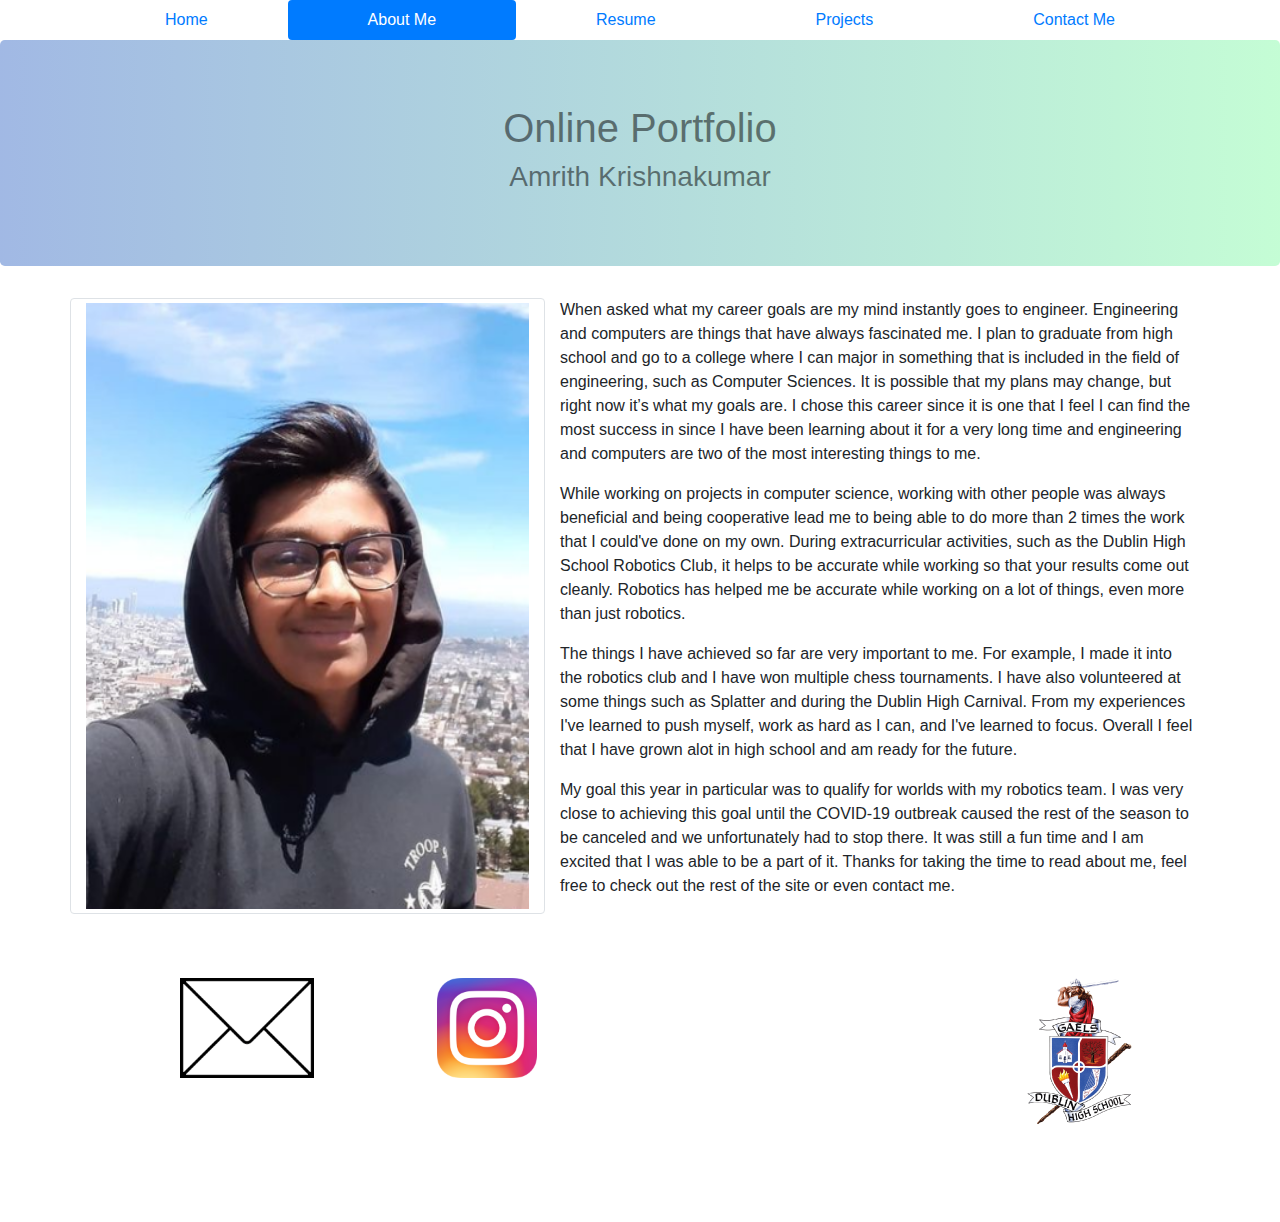
==== Krishnakumar_AboutMe.html @ 7757121a "Fixed Instagram link and Added new project" ====
<!DOCTYPE html>
<html>
  <head>
    <meta charset="utf-8">
    <title>About Me</title>
    <link href="Bootstrap_4.3.1/css/bootstrap.css" rel="stylesheet" type="text/css" />
  </head>
  <body>

    <!--Code for nav bar below-->

<div class="container">
  <nav class="nav nav-pills nav-fill">
    <a class="nav-item nav-link" href="index.html">Home</a>
    <a class="nav-item nav-link active" href="Krishnakumar_AboutMe.html">About Me</a>
    <a class="nav-item nav-link" href="Krishnakumar_Resume.html">Resume</a>
    <a class="nav-item nav-link" href="Krishnakumar_Projects.html">Projects</a>
    <a class="nav-item nav-link" href="Krishnakumar_ContactMe.html">Contact Me</a>
  </nav>
</div>
<section class="main">
  <div class="jumbotron text-center">
    <h1 class="text-black-50">Online Portfolio</h1>
    <h3 class="text-black-50">Amrith Krishnakumar</h3>
  </div>
</section>
<div class="container">
  <div class="main row">
    <img class="col-sm-5 img-thumbnail" src="Images/me.png">
    <div class="container col-sm-7">
      <p>When asked what my career goals are my mind instantly goes to engineer. Engineering and computers are things that have always fascinated me. I plan to graduate from high school and go to a college where I can major in something that is included in the field of engineering, such as Computer Sciences. It is possible that my plans may change, but right now it’s what my goals are. I chose this career since it is one that I feel I can find the most success in since I have been learning about it for a very long time and engineering and computers are two of the most interesting things to me.</p>
      <p>While working on projects in computer science, working with other people was always beneficial and being cooperative lead me to being able to do more than 2 times the work that I could've done on my own. During extracurricular activities, such as the Dublin High School Robotics Club, it helps to be accurate while working so that your results come out cleanly. Robotics has helped me be accurate while working on a lot of things, even more than just robotics.</p>
      <p>The things I have achieved so far are very important to me. For example, I made it into the robotics club and I have won multiple chess tournaments. I have also volunteered at some things such as Splatter and during the Dublin High Carnival. From my experiences I've learned to push myself, work as hard as I can, and I've learned to focus. Overall I feel that I have grown alot in high school and am ready for the future.</p>
      <p>My goal this year in particular was to qualify for worlds with my robotics team. I was very close to achieving this goal until the COVID-19 outbreak caused the rest of the season to be canceled and we unfortunately had to stop there. It was still a fun time and I am excited that I was able to be a part of it. Thanks for taking the time to read about me, feel free to check out the rest of the site or even contact me.</p>
    </div>
  </div>
</div>
 <footer>
    <div class="jumbotron row">
      <div class="col-3">
        <a href="https://mail.google.com/mail/u/1/#inbox?compose=GTvVlcSGKnJNfHMfRmCRxLnxCcxbfMfLHbFdCkdSPvtSBhNRTwpfrzGhSzdftGJqRXsFlzgBtnnGf" target="_blank">
          <img style="max-height:100px" style="max-width:150px" src="Images/Email.png" class="float-right"/>
        </a>
      </div>
      <div class="col-3">
        <a href="https://www.instagram.com/armrest__/" target="_blank">
          <img style='max-height:100px' style="max-width:100px"     src="Images/Instagram.png" class="offset-4"/>
        </a>
      </div>
      <div class="col-5">
        <a href="https://www.dublin.k12.ca.us/dhs" target="_blank">
          <img src="Images/DHS2.png" class="float-right" stlye='max-width:100px'/>
        </a>
      </div>
    </div>
  </footer>
</body>
</html>
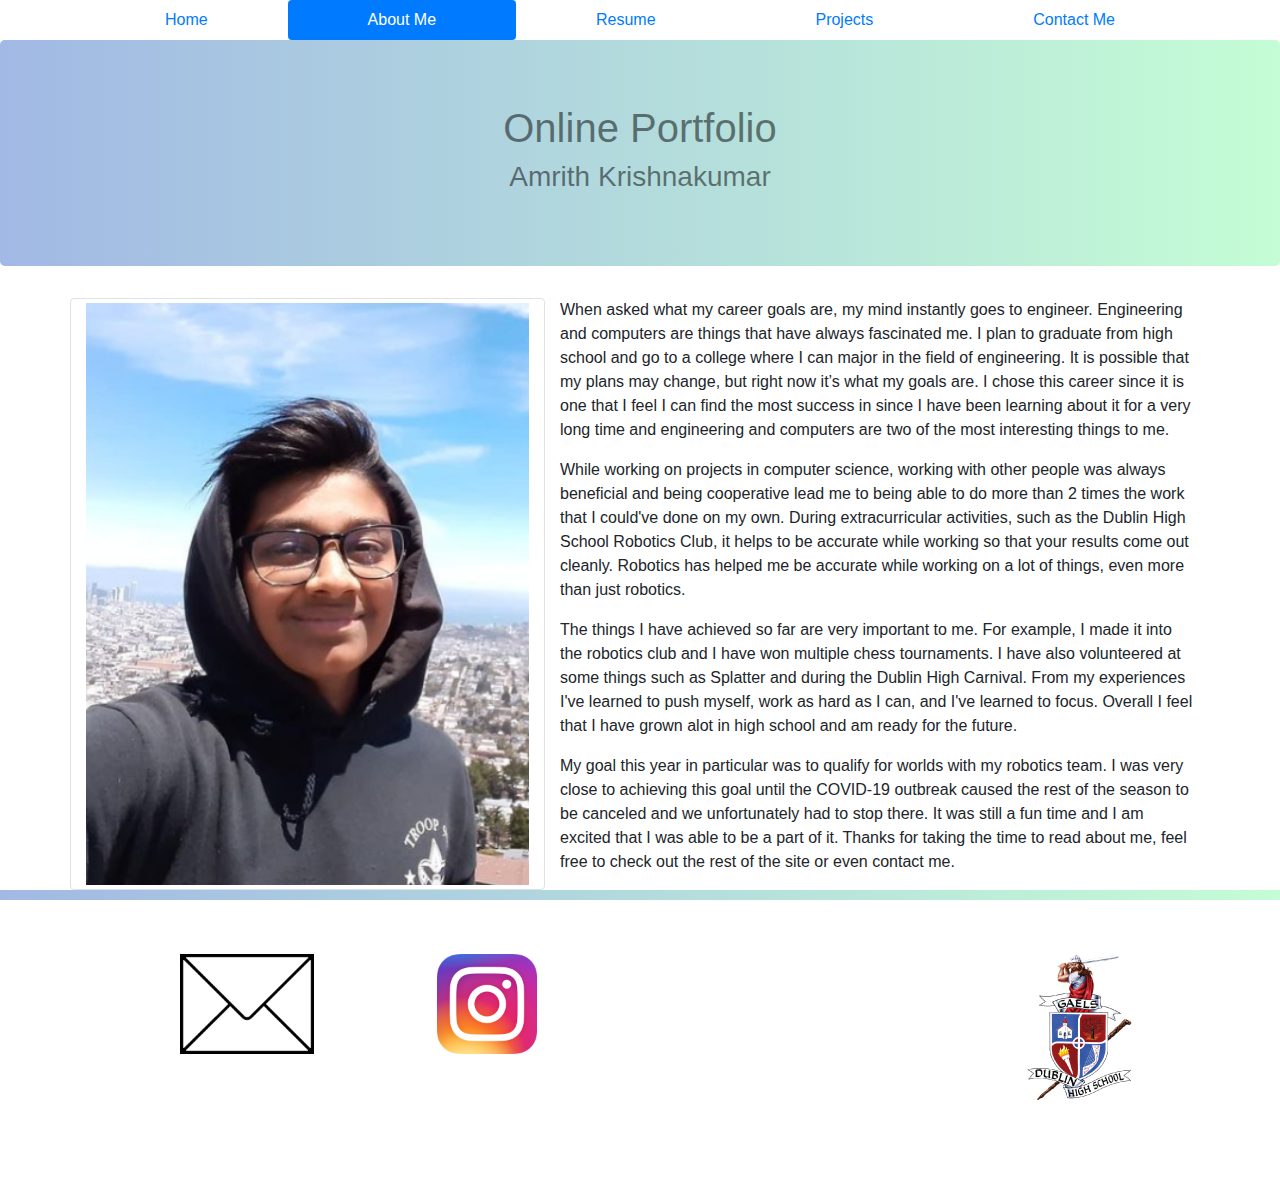
==== commit d3297fee: "Added the Bridge Design Project to the Projects page" ====
--- a/Krishnakumar_AboutMe.html
+++ b/Krishnakumar_AboutMe.html
@@ -28,7 +28,7 @@
   <div class="main row">
     <img class="col-sm-5 img-thumbnail" src="Images/me.png">
     <div class="container col-sm-7">
-      <p>When asked what my career goals are my mind instantly goes to engineer. Engineering and computers are things that have always fascinated me. I plan to graduate from high school and go to a college where I can major in something that is included in the field of engineering, such as Computer Sciences. It is possible that my plans may change, but right now it’s what my goals are. I chose this career since it is one that I feel I can find the most success in since I have been learning about it for a very long time and engineering and computers are two of the most interesting things to me.</p>
+      <p>When asked what my career goals are, my mind instantly goes to engineer. Engineering and computers are things that have always fascinated me. I plan to graduate from high school and go to a college where I can major in the field of engineering. It is possible that my plans may change, but right now it’s what my goals are. I chose this career since it is one that I feel I can find the most success in since I have been learning about it for a very long time and engineering and computers are two of the most interesting things to me.</p>
       <p>While working on projects in computer science, working with other people was always beneficial and being cooperative lead me to being able to do more than 2 times the work that I could've done on my own. During extracurricular activities, such as the Dublin High School Robotics Club, it helps to be accurate while working so that your results come out cleanly. Robotics has helped me be accurate while working on a lot of things, even more than just robotics.</p>
       <p>The things I have achieved so far are very important to me. For example, I made it into the robotics club and I have won multiple chess tournaments. I have also volunteered at some things such as Splatter and during the Dublin High Carnival. From my experiences I've learned to push myself, work as hard as I can, and I've learned to focus. Overall I feel that I have grown alot in high school and am ready for the future.</p>
       <p>My goal this year in particular was to qualify for worlds with my robotics team. I was very close to achieving this goal until the COVID-19 outbreak caused the rest of the season to be canceled and we unfortunately had to stop there. It was still a fun time and I am excited that I was able to be a part of it. Thanks for taking the time to read about me, feel free to check out the rest of the site or even contact me.</p>
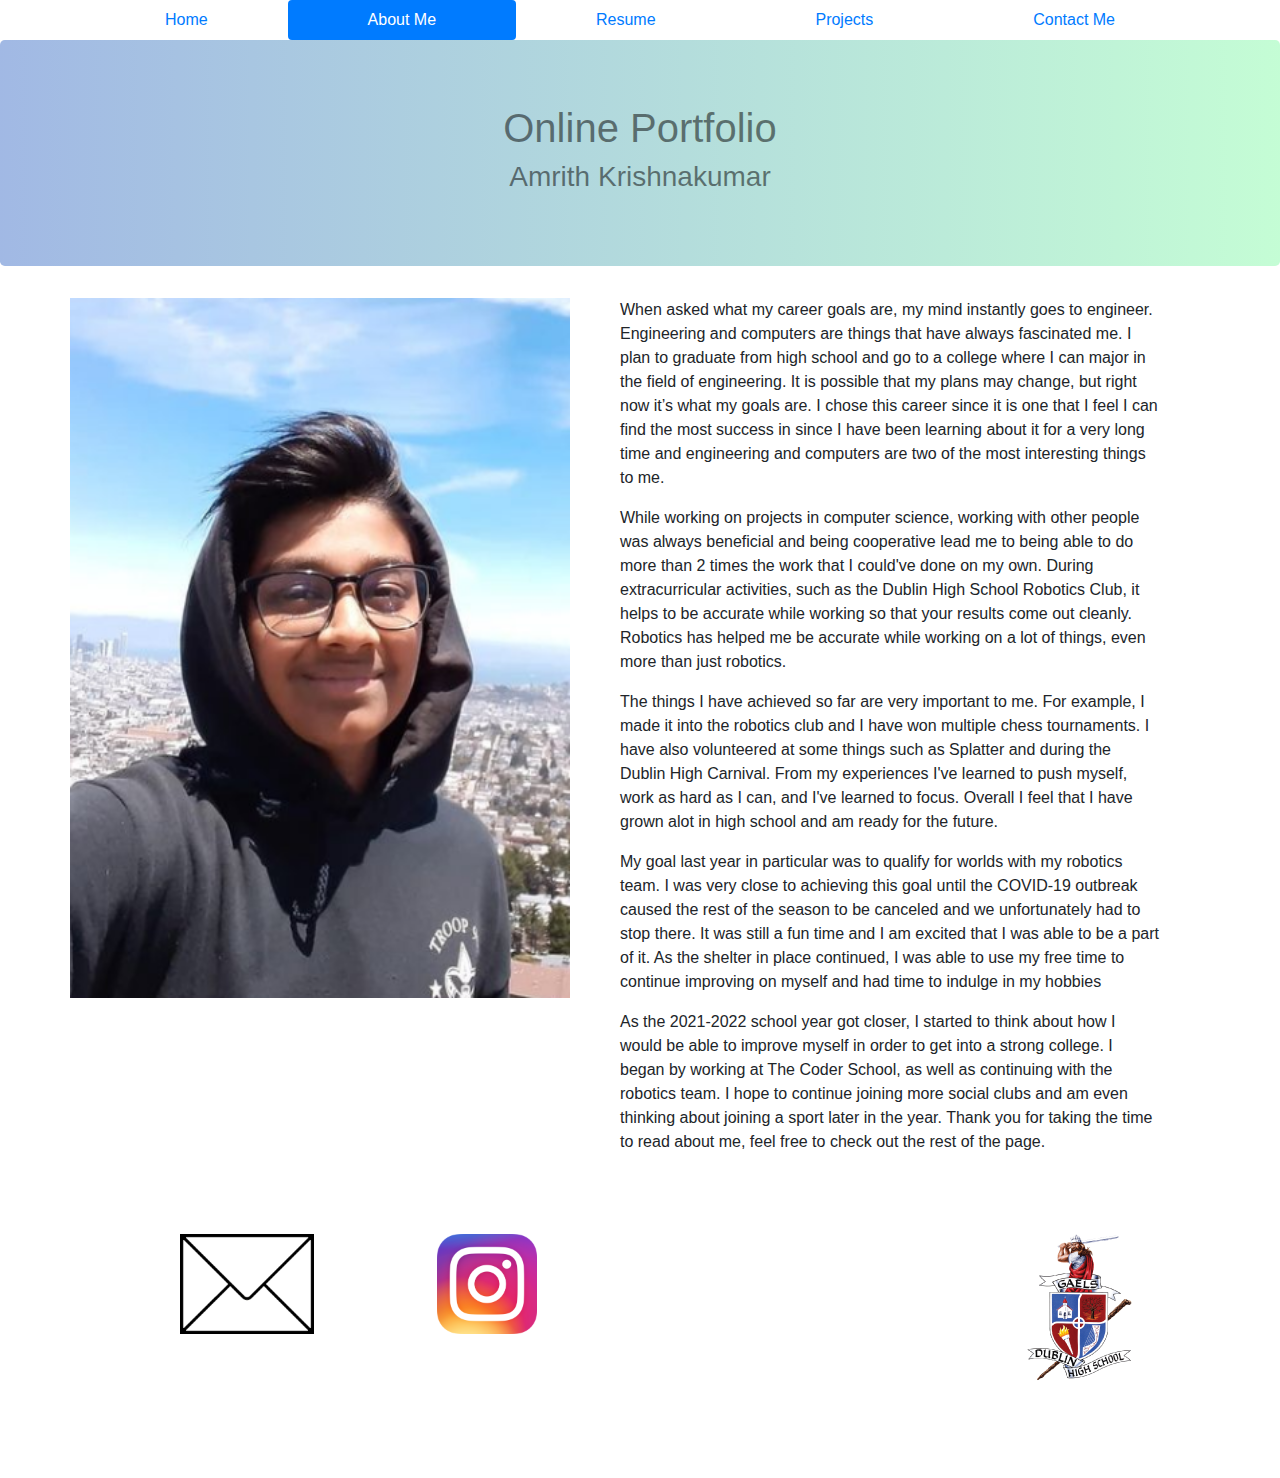
==== commit 918fb3a5: "Adjusted size of picture on about me page and updated the information on the same page" ====
--- a/Krishnakumar_AboutMe.html
+++ b/Krishnakumar_AboutMe.html
@@ -26,12 +26,13 @@
 </section>
 <div class="container">
   <div class="main row">
-    <img class="col-sm-5 img-thumbnail" src="Images/me.png">
-    <div class="container col-sm-7">
+    <img height="700px" width="500px"  src="Images/me.png">
+    <div class="container col-sm-6">
       <p>When asked what my career goals are, my mind instantly goes to engineer. Engineering and computers are things that have always fascinated me. I plan to graduate from high school and go to a college where I can major in the field of engineering. It is possible that my plans may change, but right now it’s what my goals are. I chose this career since it is one that I feel I can find the most success in since I have been learning about it for a very long time and engineering and computers are two of the most interesting things to me.</p>
       <p>While working on projects in computer science, working with other people was always beneficial and being cooperative lead me to being able to do more than 2 times the work that I could've done on my own. During extracurricular activities, such as the Dublin High School Robotics Club, it helps to be accurate while working so that your results come out cleanly. Robotics has helped me be accurate while working on a lot of things, even more than just robotics.</p>
       <p>The things I have achieved so far are very important to me. For example, I made it into the robotics club and I have won multiple chess tournaments. I have also volunteered at some things such as Splatter and during the Dublin High Carnival. From my experiences I've learned to push myself, work as hard as I can, and I've learned to focus. Overall I feel that I have grown alot in high school and am ready for the future.</p>
-      <p>My goal this year in particular was to qualify for worlds with my robotics team. I was very close to achieving this goal until the COVID-19 outbreak caused the rest of the season to be canceled and we unfortunately had to stop there. It was still a fun time and I am excited that I was able to be a part of it. Thanks for taking the time to read about me, feel free to check out the rest of the site or even contact me.</p>
+      <p>My goal last year in particular was to qualify for worlds with my robotics team. I was very close to achieving this goal until the COVID-19 outbreak caused the rest of the season to be canceled and we unfortunately had to stop there. It was still a fun time and I am excited that I was able to be a part of it. As the shelter in place continued, I was able to use my free time to continue improving on myself and had time to indulge in my hobbies</p>
+      <p>As the 2021-2022 school year got closer, I started to think about how I would be able to improve myself in order to get into a strong college. I began by working at The Coder School, as well as continuing with the robotics team. I hope to continue joining more social clubs and am even thinking about joining a sport later in the year. Thank you for taking the time to read about me, feel free to check out the rest of the page.</p>
     </div>
   </div>
 </div>
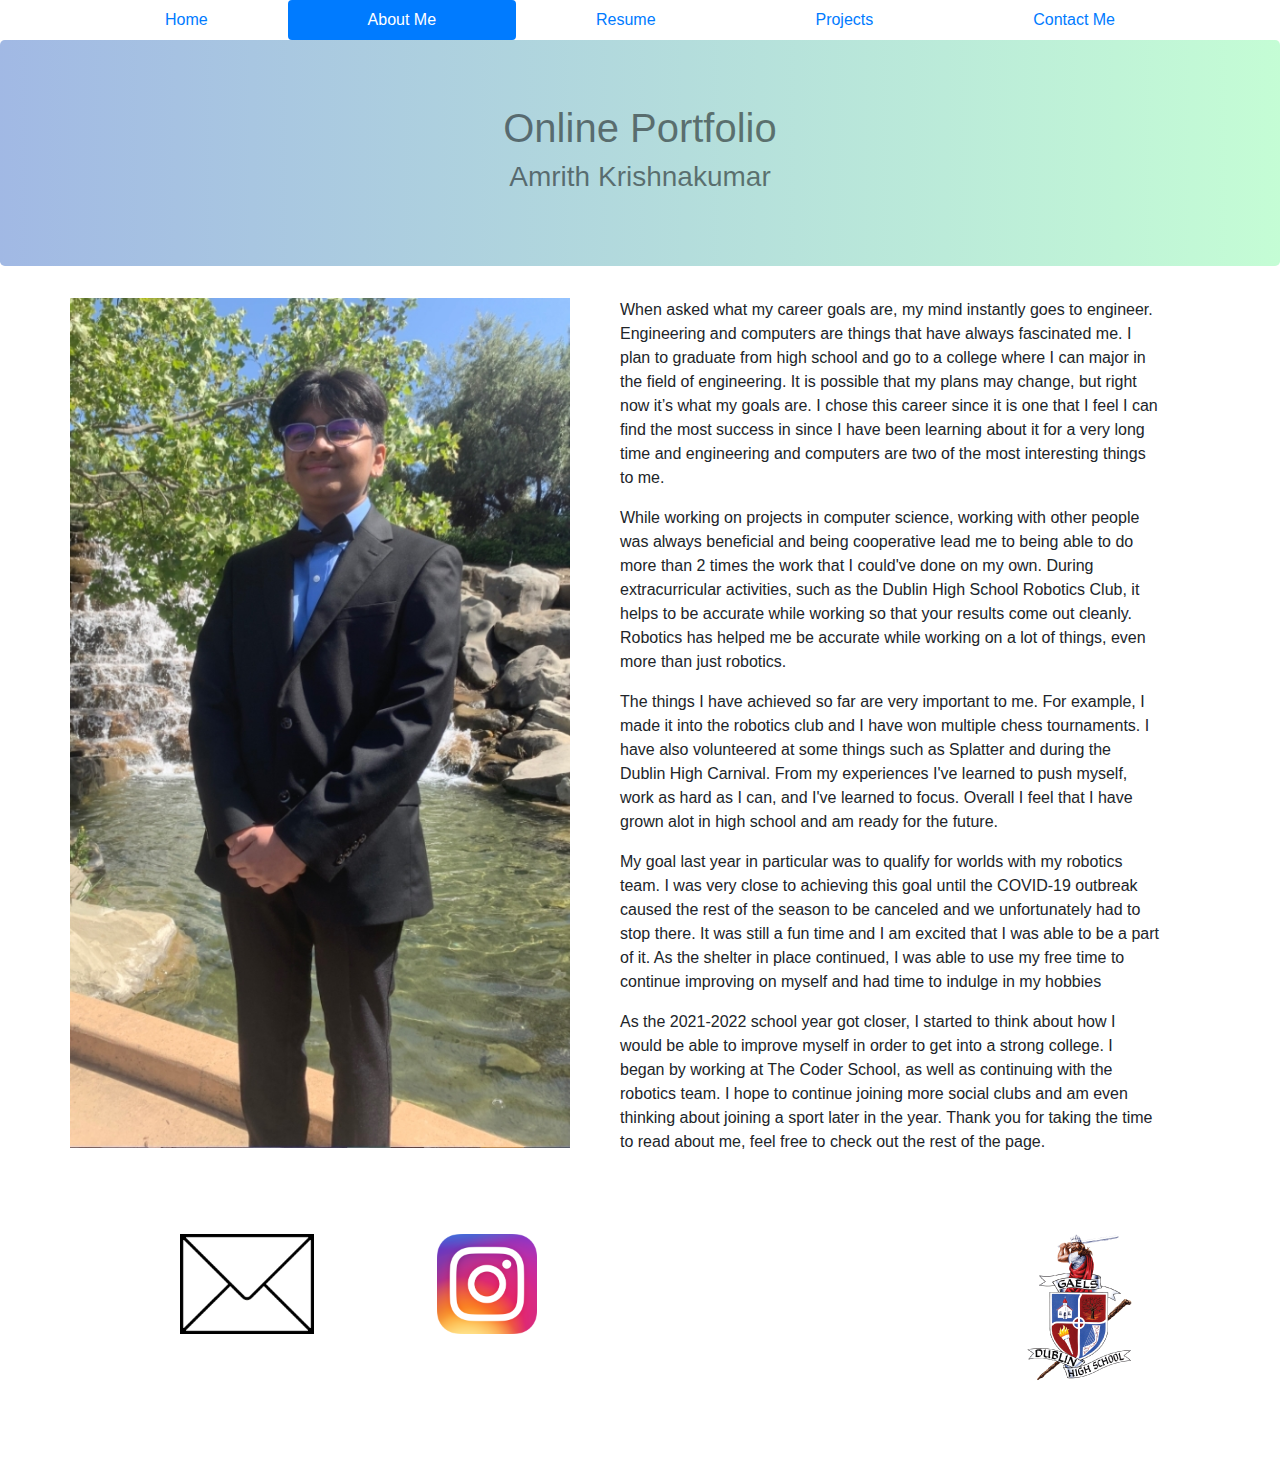
==== commit 18418937: "Updated image scaling and changed image in about me" ====
--- a/Krishnakumar_AboutMe.html
+++ b/Krishnakumar_AboutMe.html
@@ -26,7 +26,7 @@
 </section>
 <div class="container">
   <div class="main row">
-    <img height="700px" width="500px"  src="Images/me.png">
+    <img height="850px" width="500px"  src="Images/me.jpg">
     <div class="container col-sm-6">
       <p>When asked what my career goals are, my mind instantly goes to engineer. Engineering and computers are things that have always fascinated me. I plan to graduate from high school and go to a college where I can major in the field of engineering. It is possible that my plans may change, but right now it’s what my goals are. I chose this career since it is one that I feel I can find the most success in since I have been learning about it for a very long time and engineering and computers are two of the most interesting things to me.</p>
       <p>While working on projects in computer science, working with other people was always beneficial and being cooperative lead me to being able to do more than 2 times the work that I could've done on my own. During extracurricular activities, such as the Dublin High School Robotics Club, it helps to be accurate while working so that your results come out cleanly. Robotics has helped me be accurate while working on a lot of things, even more than just robotics.</p>
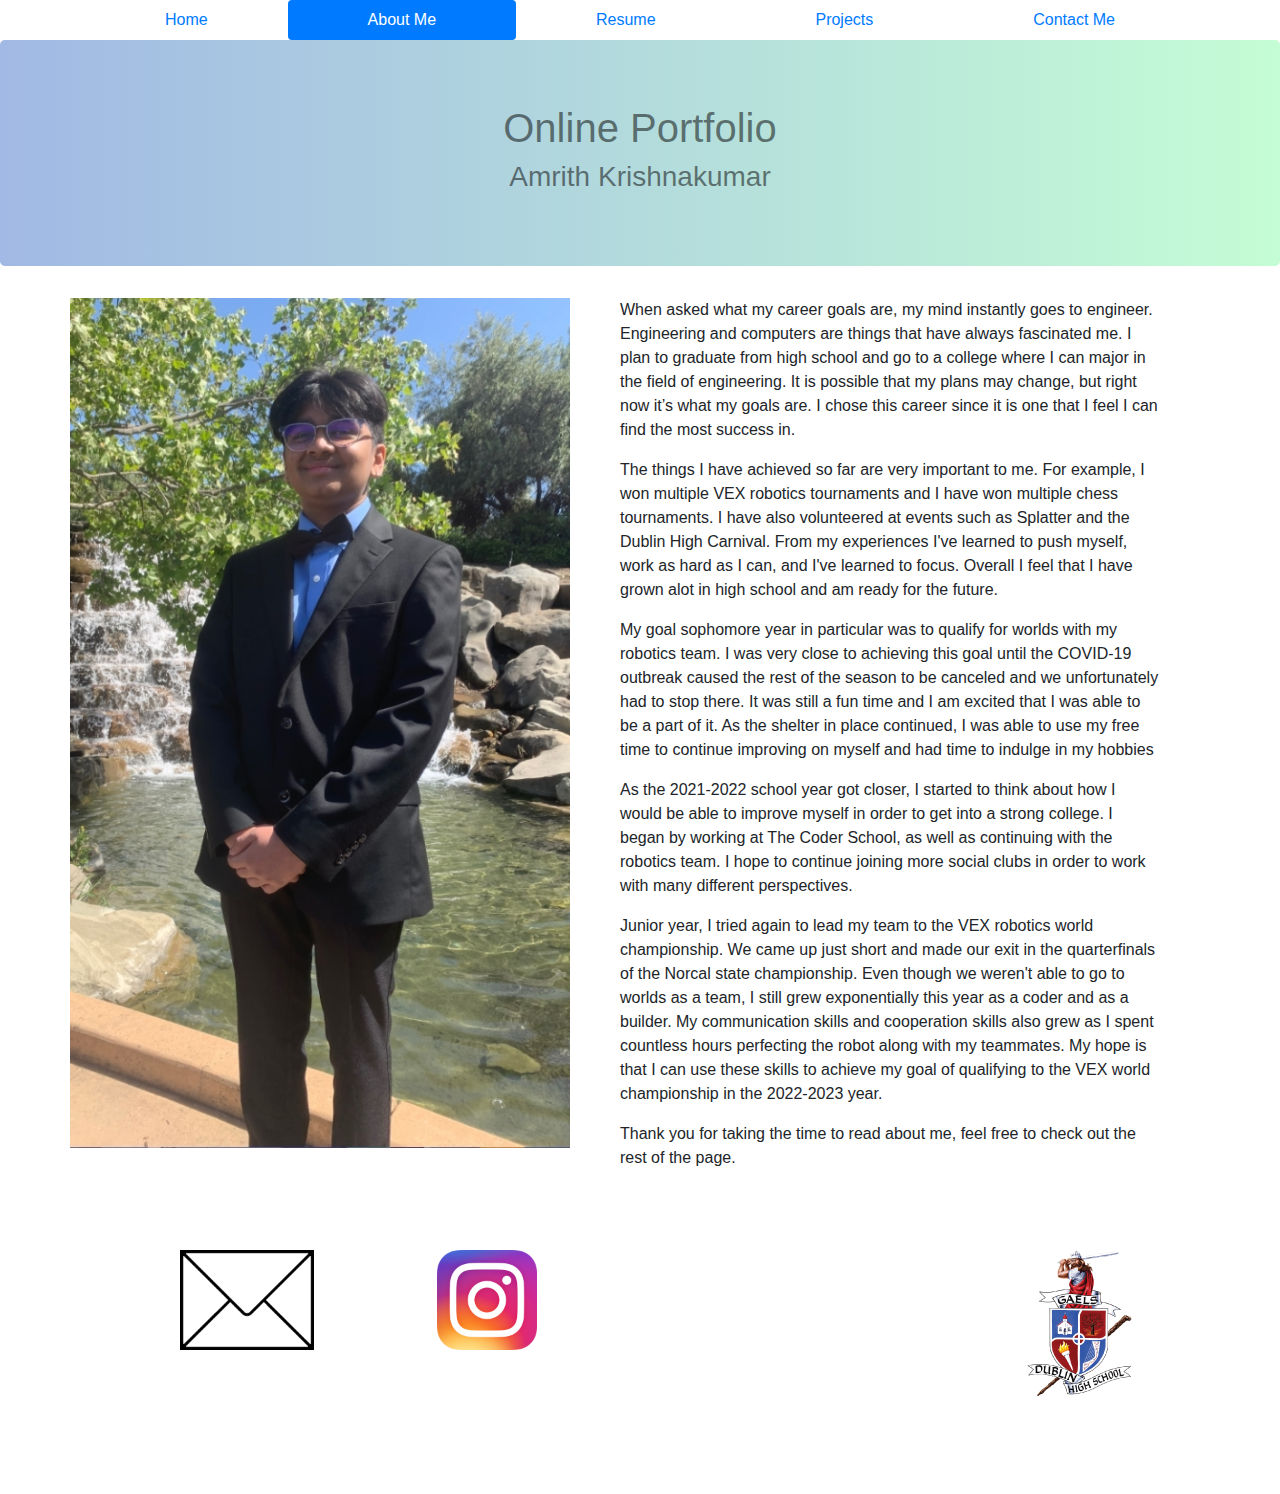
==== commit 93115756: "Updated about me and made small changes" ====
--- a/Krishnakumar_AboutMe.html
+++ b/Krishnakumar_AboutMe.html
@@ -28,11 +28,15 @@
   <div class="main row">
     <img height="850px" width="500px"  src="Images/me.jpg">
     <div class="container col-sm-6">
-      <p>When asked what my career goals are, my mind instantly goes to engineer. Engineering and computers are things that have always fascinated me. I plan to graduate from high school and go to a college where I can major in the field of engineering. It is possible that my plans may change, but right now it’s what my goals are. I chose this career since it is one that I feel I can find the most success in since I have been learning about it for a very long time and engineering and computers are two of the most interesting things to me.</p>
-      <p>While working on projects in computer science, working with other people was always beneficial and being cooperative lead me to being able to do more than 2 times the work that I could've done on my own. During extracurricular activities, such as the Dublin High School Robotics Club, it helps to be accurate while working so that your results come out cleanly. Robotics has helped me be accurate while working on a lot of things, even more than just robotics.</p>
-      <p>The things I have achieved so far are very important to me. For example, I made it into the robotics club and I have won multiple chess tournaments. I have also volunteered at some things such as Splatter and during the Dublin High Carnival. From my experiences I've learned to push myself, work as hard as I can, and I've learned to focus. Overall I feel that I have grown alot in high school and am ready for the future.</p>
-      <p>My goal last year in particular was to qualify for worlds with my robotics team. I was very close to achieving this goal until the COVID-19 outbreak caused the rest of the season to be canceled and we unfortunately had to stop there. It was still a fun time and I am excited that I was able to be a part of it. As the shelter in place continued, I was able to use my free time to continue improving on myself and had time to indulge in my hobbies</p>
-      <p>As the 2021-2022 school year got closer, I started to think about how I would be able to improve myself in order to get into a strong college. I began by working at The Coder School, as well as continuing with the robotics team. I hope to continue joining more social clubs and am even thinking about joining a sport later in the year. Thank you for taking the time to read about me, feel free to check out the rest of the page.</p>
+      <p>When asked what my career goals are, my mind instantly goes to engineer. Engineering and computers are things that have always fascinated me. I plan to graduate from high school and go to a college where I can major in the field of engineering. It is possible that my plans may change, but right now it’s what my goals are. I chose this career since it is one that I feel I can find the most success in.</p>
+      <p>The things I have achieved so far are very important to me. For example, I won multiple VEX robotics tournaments and I have won multiple chess tournaments. I have also volunteered at events such as Splatter and the Dublin High Carnival. From my experiences I've learned to push myself, work as hard as I can, and I've learned to focus. Overall I feel that I have grown alot in high school and am ready for the future.</p>
+      <p>My goal sophomore year in particular was to qualify for worlds with my robotics team. I was very close to achieving this goal until the COVID-19 outbreak caused the rest of the season to be canceled and we unfortunately had to stop there. It was still a fun time and I am excited that I was able to be a part of it. As the shelter in place continued, I was able to use my free time to continue improving on myself and had time to indulge in my hobbies</p>
+        <p>As the 2021-2022 school year got closer, I started to think about how I would be able to improve myself in order to get into a strong college. I began by working at The Coder School, as well as continuing with the robotics team. I hope to continue joining more social clubs in order to work with many different perspectives.
+      </p>
+      <p>
+        Junior year, I tried again to lead my team to the VEX robotics world championship. We came up just short and made our exit in the quarterfinals of the Norcal state championship. Even though we weren't able to go to worlds as a team, I still grew exponentially this year as a coder and as a builder. My communication skills and cooperation skills also grew as I spent countless hours perfecting the robot along with my teammates. My hope is that I can use these skills to achieve my goal of qualifying to the VEX world championship in the 2022-2023 year.
+      </p>
+       <p>Thank you for taking the time to read about me, feel free to check out the rest of the page.</p>
     </div>
   </div>
 </div>
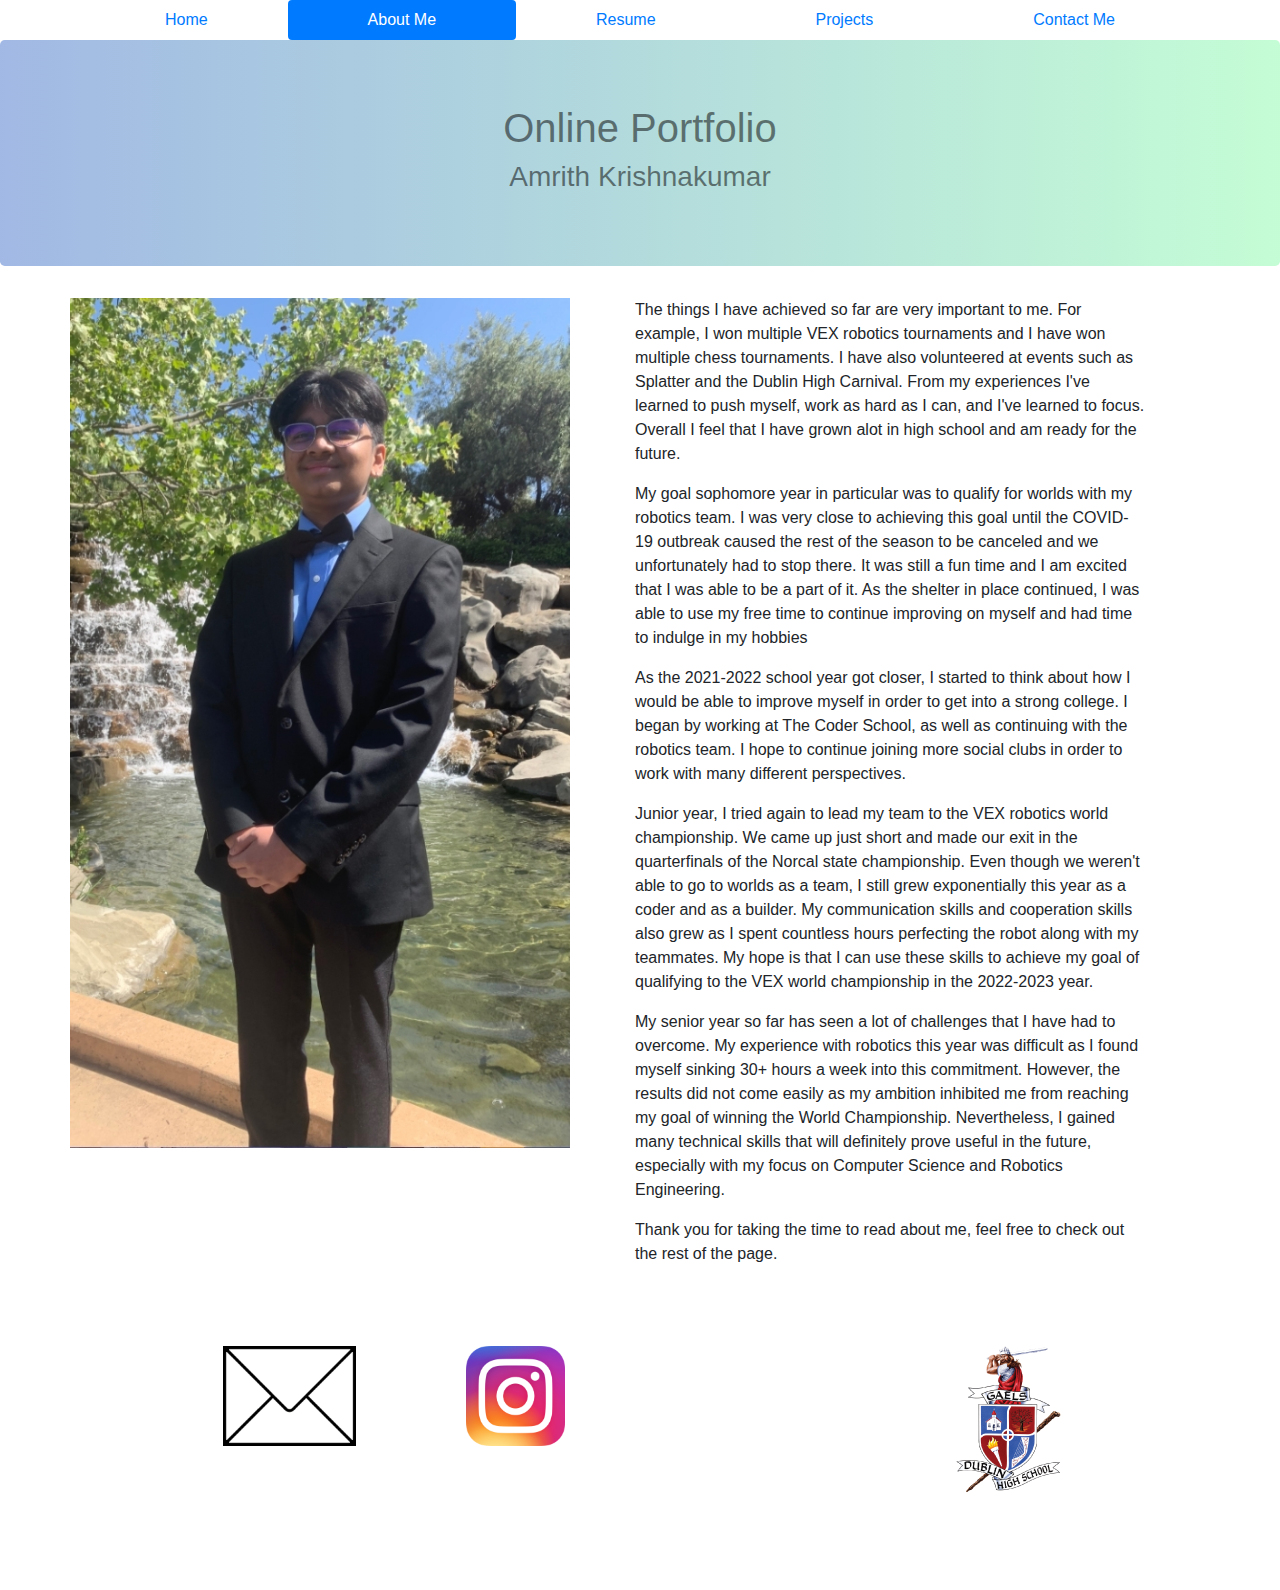
==== commit 1e68f25d: "updated for cybersec" ====
--- a/Krishnakumar_AboutMe.html
+++ b/Krishnakumar_AboutMe.html
@@ -28,13 +28,16 @@
   <div class="main row">
     <img height="850px" width="500px"  src="Images/me.jpg">
     <div class="container col-sm-6">
-      <p>When asked what my career goals are, my mind instantly goes to engineer. Engineering and computers are things that have always fascinated me. I plan to graduate from high school and go to a college where I can major in the field of engineering. It is possible that my plans may change, but right now it’s what my goals are. I chose this career since it is one that I feel I can find the most success in.</p>
+    <div class="container row-sm-6">
       <p>The things I have achieved so far are very important to me. For example, I won multiple VEX robotics tournaments and I have won multiple chess tournaments. I have also volunteered at events such as Splatter and the Dublin High Carnival. From my experiences I've learned to push myself, work as hard as I can, and I've learned to focus. Overall I feel that I have grown alot in high school and am ready for the future.</p>
       <p>My goal sophomore year in particular was to qualify for worlds with my robotics team. I was very close to achieving this goal until the COVID-19 outbreak caused the rest of the season to be canceled and we unfortunately had to stop there. It was still a fun time and I am excited that I was able to be a part of it. As the shelter in place continued, I was able to use my free time to continue improving on myself and had time to indulge in my hobbies</p>
         <p>As the 2021-2022 school year got closer, I started to think about how I would be able to improve myself in order to get into a strong college. I began by working at The Coder School, as well as continuing with the robotics team. I hope to continue joining more social clubs in order to work with many different perspectives.
       </p>
       <p>
         Junior year, I tried again to lead my team to the VEX robotics world championship. We came up just short and made our exit in the quarterfinals of the Norcal state championship. Even though we weren't able to go to worlds as a team, I still grew exponentially this year as a coder and as a builder. My communication skills and cooperation skills also grew as I spent countless hours perfecting the robot along with my teammates. My hope is that I can use these skills to achieve my goal of qualifying to the VEX world championship in the 2022-2023 year.
+      </p>
+      <p>
+        My senior year so far has seen a lot of challenges that I have had to overcome. My experience with robotics this year was difficult as I found myself sinking 30+ hours a week into this commitment. However, the results did not come easily as my ambition inhibited me from reaching my goal of winning the World Championship. Nevertheless, I gained many technical skills that will definitely prove useful in the future, especially with my focus on Computer Science and Robotics Engineering.
       </p>
        <p>Thank you for taking the time to read about me, feel free to check out the rest of the page.</p>
     </div>
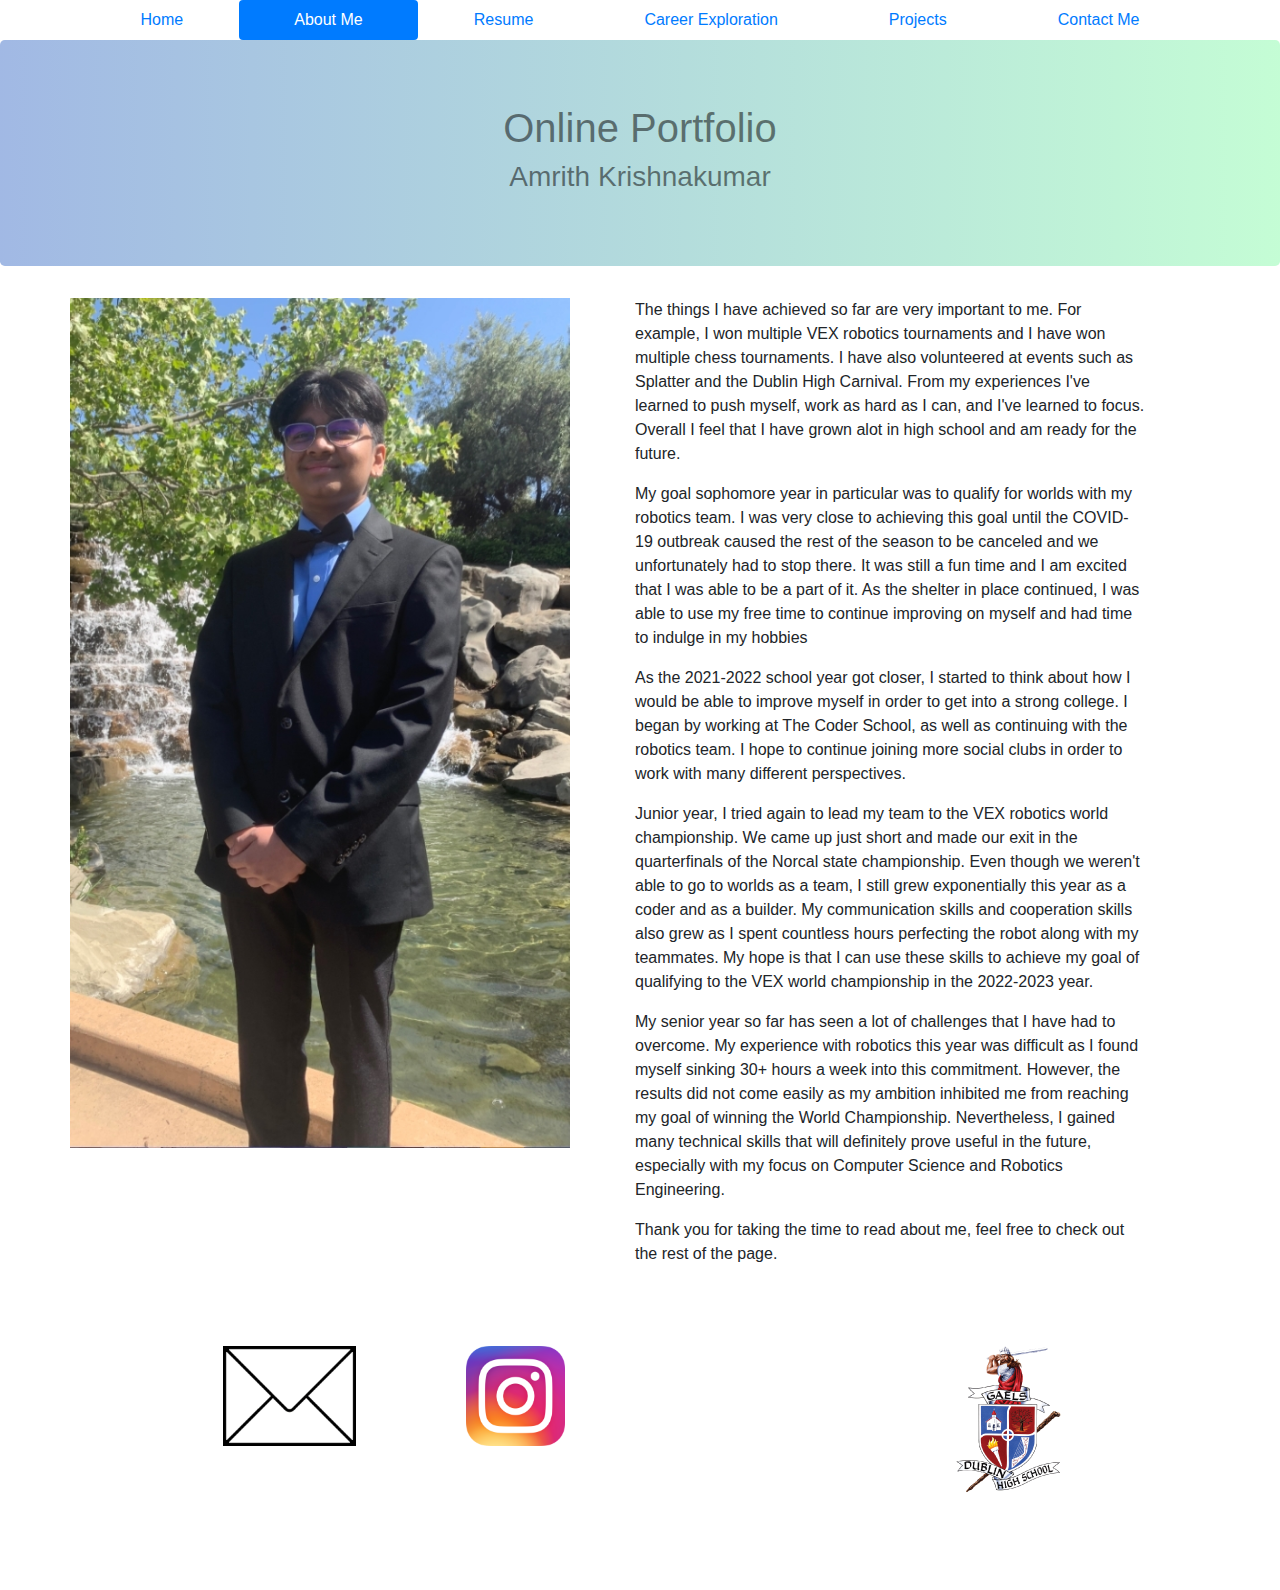
==== commit 83baad93: "Updated everything" ====
--- a/Krishnakumar_AboutMe.html
+++ b/Krishnakumar_AboutMe.html
@@ -14,6 +14,7 @@
     <a class="nav-item nav-link" href="index.html">Home</a>
     <a class="nav-item nav-link active" href="Krishnakumar_AboutMe.html">About Me</a>
     <a class="nav-item nav-link" href="Krishnakumar_Resume.html">Resume</a>
+    <a class="nav-item nav-link" href="Krishnakumar_CareerExploration.html">Career Exploration</a>
     <a class="nav-item nav-link" href="Krishnakumar_Projects.html">Projects</a>
     <a class="nav-item nav-link" href="Krishnakumar_ContactMe.html">Contact Me</a>
   </nav>
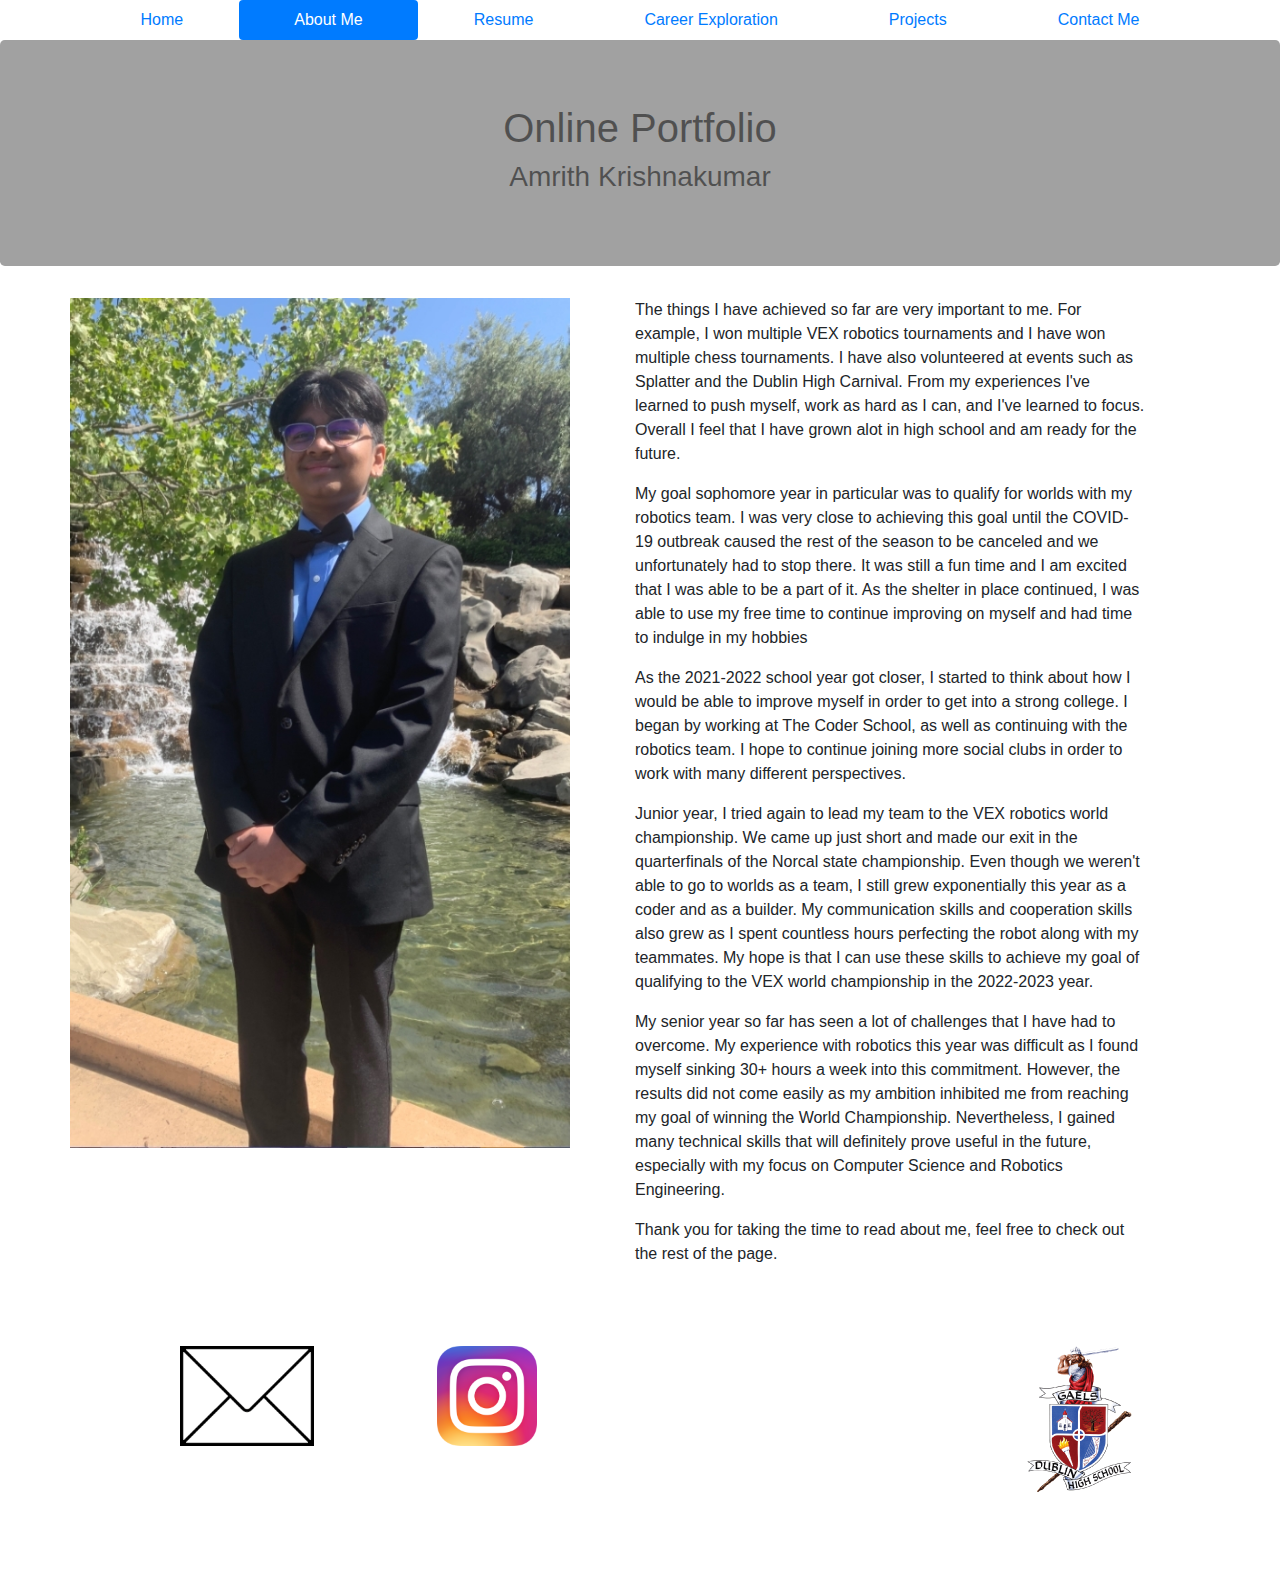
==== commit 906d0d46: "Updated instagram on the footer and resume link" ====
--- a/Krishnakumar_AboutMe.html
+++ b/Krishnakumar_AboutMe.html
@@ -44,6 +44,7 @@
     </div>
   </div>
 </div>
+</div>
  <footer>
     <div class="jumbotron row">
       <div class="col-3">
@@ -52,7 +53,7 @@
         </a>
       </div>
       <div class="col-3">
-        <a href="https://www.instagram.com/armrest__/" target="_blank">
+        <a href="https://www.instagram.com/amrith.krish/" target="_blank">
           <img style='max-height:100px' style="max-width:100px"     src="Images/Instagram.png" class="offset-4"/>
         </a>
       </div>
